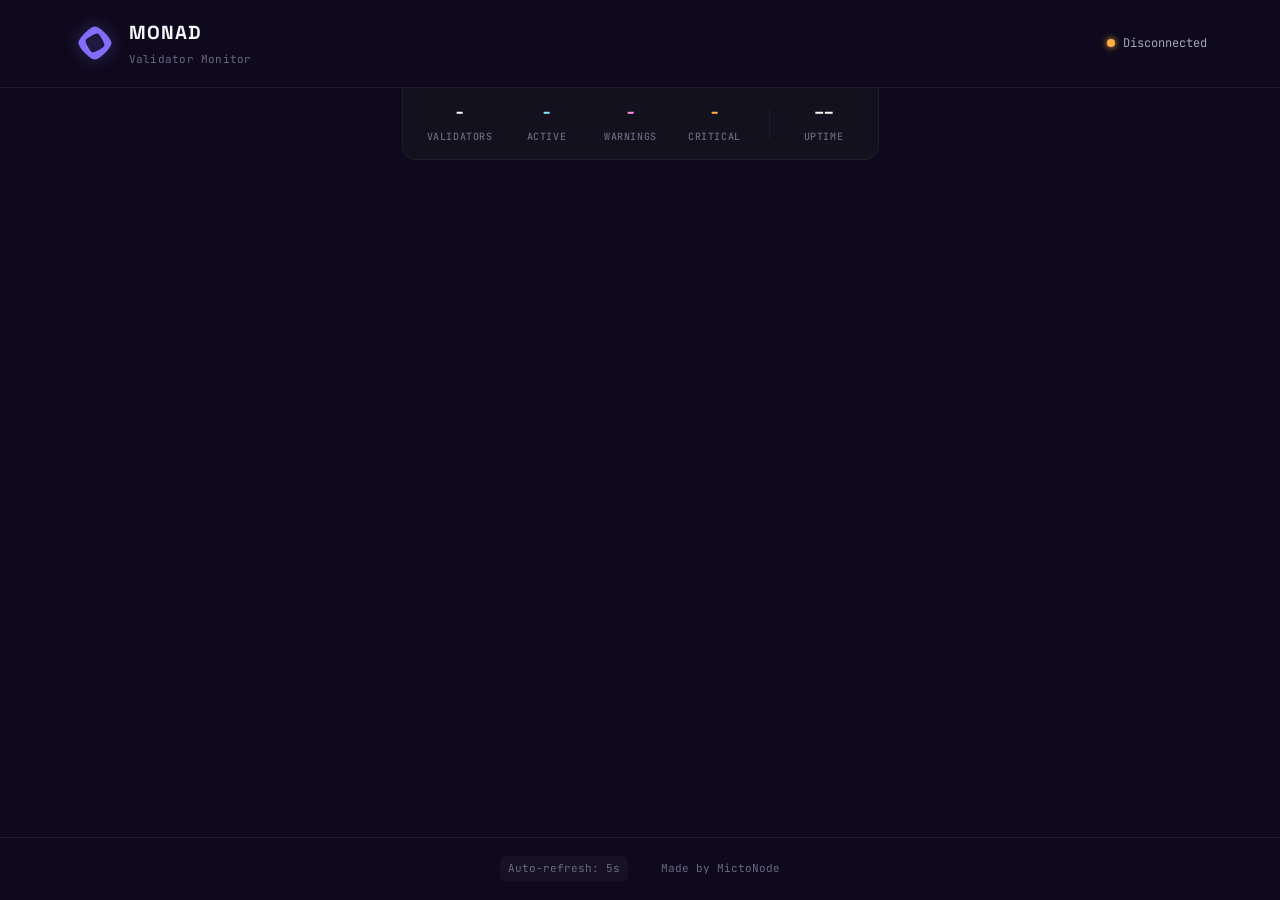
==== monad_monitor/static/index.html @ 99b811eb "fix: Add cache-busting for static files to prevent CDN/browser stale cache" ====
<!DOCTYPE html>
<html lang="en">
<head>
    <meta charset="UTF-8">
    <meta name="viewport" content="width=device-width, initial-scale=1.0">
    <meta name="description" content="Monad Validator Monitor - Real-time validator status dashboard">
    <title>Monad Validator Monitor</title>
    <!-- Favicon -->
    <link rel="icon" type="image/svg+xml" href="data:image/svg+xml,%3Csvg xmlns='http://www.w3.org/2000/svg' viewBox='0 0 24 24'%3E%3Cpath fill='%23836EF9' d='M12 3c-2.599 0-9 6.4-9 9s6.401 9 9 9s9-6.401 9-9s-6.401-9-9-9m-1.402 14.146c-1.097-.298-4.043-5.453-3.744-6.549s5.453-4.042 6.549-3.743c1.095.298 4.042 5.453 3.743 6.549c-.298 1.095-5.453 4.042-6.549 3.743'/%3E%3C/svg%3E">
    <link rel="preconnect" href="https://fonts.googleapis.com">
    <link rel="preconnect" href="https://fonts.gstatic.com" crossorigin>
    <link href="https://fonts.googleapis.com/css2?family=JetBrains+Mono:wght@400;500;600&family=Space+Grotesk:wght@400;500;600;700&display=swap" rel="stylesheet">
    <link rel="stylesheet" href="style.css?v=1.0.0">
</head>
<body>
    <!-- Header -->
    <header class="header" role="banner">
        <div class="header-content">
            <div class="logo">
                <div class="logo-icon" aria-hidden="true">
                    <svg width="40" height="40" viewBox="0 0 24 24" fill="none" xmlns="http://www.w3.org/2000/svg" role="img" aria-label="Monad logo">
                        <path fill="#836EF9" d="M12 3c-2.599 0-9 6.4-9 9s6.401 9 9 9s9-6.401 9-9s-6.401-9-9-9m-1.402 14.146c-1.097-.298-4.043-5.453-3.744-6.549s5.453-4.042 6.549-3.743c1.095.298 4.042 5.453 3.743 6.549c-.298 1.095-5.453 4.042-6.549 3.743"/>
                    </svg>
                </div>
                <div class="logo-text-group">
                    <span class="logo-text">MONAD</span>
                    <span class="logo-subtext">Validator Monitor</span>
                </div>
            </div>
            <div class="header-right">
                <span class="connection-indicator" role="status" aria-live="polite">
                    <span id="connection-dot" class="connection-dot connected" aria-hidden="true"></span>
                    <span id="connection-status">Connected</span>
                </span>
            </div>
        </div>
    </header>

    <!-- Summary Bar -->
    <div id="summary-bar" class="summary-bar">
        <div class="summary-stat">
            <span class="summary-stat-value" id="total-validators">-</span>
            <span class="summary-stat-label">Validators</span>
        </div>
        <div class="summary-stat">
            <span class="summary-stat-value summary-stat--active" id="active-count">-</span>
            <span class="summary-stat-label">Active</span>
        </div>
        <div class="summary-stat">
            <span class="summary-stat-value summary-stat--warning" id="warning-count">-</span>
            <span class="summary-stat-label">Warnings</span>
        </div>
        <div class="summary-stat">
            <span class="summary-stat-value summary-stat--critical" id="critical-count">-</span>
            <span class="summary-stat-label">Critical</span>
        </div>
        <div class="summary-divider"></div>
        <div class="summary-stat">
            <span class="summary-stat-value" id="monitor-uptime">--</span>
            <span class="summary-stat-label">Uptime</span>
        </div>
    </div>

    <!-- Main Content -->
    <div class="dashboard">
        <main id="main-content" class="main-content" role="main">
            <!-- Validator Status Cards Container -->
            <div id="validators-container" class="validators-container" role="list" aria-label="Validator status cards">
            </div>
        </main>
    </div>

    <!-- Footer -->
    <footer class="footer" role="contentinfo">
        <div class="footer-content">
            <span class="refresh-badge" aria-label="Auto-refresh interval">Auto-refresh: 5s</span>
            <span class="footer-credit">Made by MictoNode</span>
        </div>
    </footer>

    <!-- Validator Card Template -->
    <template id="validator-card-template">
        <div class="validator-card" tabindex="0" role="listitem">
            <div class="card-accent"></div>

            <div class="card-header">
                <div class="validator-info">
                    <span class="validator-indicator" aria-hidden="true"></span>
                    <span class="validator-name"></span>
                    <span class="validator-network-badge" aria-label="Network"></span>
                </div>
                <span class="validator-status-badge" role="status"></span>
            </div>

            <div class="card-metrics" role="group" aria-label="Validator metrics">
                <div class="metric">
                    <span class="metric-label">Height</span>
                    <span class="metric-value metric-height"></span>
                </div>
                <div class="metric">
                    <span class="metric-label">Peers</span>
                    <span class="metric-value metric-peers"></span>
                </div>
                <div class="metric">
                    <span class="metric-label">Uptime</span>
                    <span class="metric-value metric-uptime"></span>
                </div>
                <div class="metric">
                    <span class="metric-label">Fails</span>
                    <span class="metric-value metric-fails"></span>
                </div>
            </div>

            <div class="card-resources">
                <div class="resource-gauge" data-resource="cpu">
                    <div class="gauge-header">
                        <span class="gauge-label">CPU</span>
                        <span class="gauge-value">--</span>
                    </div>
                    <div class="gauge-bar"><div class="gauge-fill"></div></div>
                </div>
                <div class="resource-gauge" data-resource="memory">
                    <div class="gauge-header">
                        <span class="gauge-label">MEM</span>
                        <span class="gauge-value">--</span>
                    </div>
                    <div class="gauge-bar"><div class="gauge-fill"></div></div>
                </div>
                <div class="resource-gauge" data-resource="disk">
                    <div class="gauge-header">
                        <span class="gauge-label">DISK</span>
                        <span class="gauge-value">--</span>
                    </div>
                    <div class="gauge-bar"><div class="gauge-fill"></div></div>
                </div>
            </div>

            <div class="card-details">
                <div class="details-grid">
                    <div class="detail-item">
                        <span class="detail-label">Proposals</span>
                        <span class="detail-value detail-proposals">--</span>
                    </div>
                    <div class="detail-item">
                        <span class="detail-label">Finalized</span>
                        <span class="detail-value detail-finalized">--</span>
                    </div>
                    <div class="detail-item">
                        <span class="detail-label">Timeouts</span>
                        <span class="detail-value detail-timeouts">--</span>
                    </div>
                    <div class="detail-item">
                        <span class="detail-label">Round Diff</span>
                        <span class="detail-value detail-round-diff">--</span>
                    </div>
                    <div class="detail-item">
                        <span class="detail-label">RPC</span>
                        <span class="detail-value detail-rpc">--</span>
                    </div>
                    <div class="detail-item">
                        <span class="detail-label">TPS</span>
                        <span class="detail-value detail-tps">--</span>
                    </div>
                </div>
                <div class="detail-triedb" hidden>
                    <div class="gauge-header">
                        <span class="gauge-label">TrieDB</span>
                        <span class="gauge-value detail-triedb-value">--</span>
                    </div>
                    <div class="gauge-bar gauge-bar--wide"><div class="gauge-fill detail-triedb-fill"></div></div>
                </div>
                <div class="detail-warnings" hidden>
                    <span class="detail-label">Alerts</span>
                    <div class="warnings-list"></div>
                </div>
            </div>

            <div class="card-footer">
                <span class="last-check-label">Last check:</span>
                <span class="last-check-time"></span>
            </div>
        </div>
    </template>

    <script src="app.js?v=1.0.0"></script>
</body>
</html>
---- monad_monitor/static/style.css ----
/* Monad Validator Monitor - Dashboard Styles
 * Clean, professional blockchain monitoring aesthetic
 * Brand colors: Purple #836EF9, Dark #0E091C, Cyan #85E6FF
 * Responsive: 2K, 1080p, Tablet, Mobile
 */

/* ============================================
   Design Tokens (CSS Custom Properties)
   ============================================ */
:root {
    /* Monad Brand Colors */
    --monad-purple: #836EF9;
    --monad-purple-light: #9D8BFF;
    --monad-purple-muted: rgba(131, 110, 249, 0.15);

    /* Background Colors */
    --bg-primary: #0E091C;
    --bg-secondary: #0A0714;
    --bg-card: #14111F;
    --bg-card-hover: #1A1628;

    /* Border Colors */
    --border-default: #1F1A2E;
    --border-hover: #2D2640;
    --border-active: #3D3555;

    /* Status Colors */
    --status-active: #85E6FF;
    --status-active-bg: rgba(133, 230, 255, 0.1);
    --status-warning: #FF8EE4;
    --status-warning-bg: rgba(255, 142, 228, 0.1);
    --status-critical: #FFAE45;
    --status-critical-bg: rgba(255, 174, 69, 0.1);
    --status-inactive: #6B7280;
    --status-inactive-bg: rgba(107, 114, 128, 0.1);

    /* Text Colors */
    --text-primary: #F8F7FC;
    --text-secondary: #A8A4B8;
    --text-muted: #6B6880;

    /* Network Colors */
    --network-testnet: #85E6FF;
    --network-mainnet: #836EF9;

    /* Typography - Fluid Scale */
    --font-display: 'Space Grotesk', -apple-system, BlinkMacSystemFont, sans-serif;
    --font-mono: 'JetBrains Mono', 'Fira Code', monospace;
    --font-size-base: clamp(0.875rem, 0.8rem + 0.25vw, 1rem);
    --font-size-lg: clamp(1rem, 0.9rem + 0.35vw, 1.25rem);
    --font-size-xl: clamp(1.125rem, 1rem + 0.5vw, 1.5rem);

    /* Spacing - 8-point grid with fluid scaling */
    --space-1: 0.25rem;
    --space-2: 0.5rem;
    --space-3: 0.75rem;
    --space-4: clamp(0.75rem, 0.5rem + 0.5vw, 1rem);
    --space-5: clamp(1rem, 0.75rem + 0.5vw, 1.25rem);
    --space-6: clamp(1.25rem, 1rem + 0.75vw, 1.5rem);
    --space-8: clamp(1.75rem, 1.25rem + 1vw, 2.5rem);
    --space-10: clamp(2rem, 1.5rem + 1.5vw, 3rem);
    --space-12: clamp(2.5rem, 2rem + 2vw, 4rem);

    /* Border Radius */
    --radius-sm: 6px;
    --radius-md: 10px;
    --radius-lg: 14px;

    /* Shadows */
    --shadow-sm: 0 1px 2px rgba(0, 0, 0, 0.2);
    --shadow-md: 0 4px 12px rgba(0, 0, 0, 0.25);
    --shadow-lg: 0 8px 24px rgba(0, 0, 0, 0.3);

    /* Transitions */
    --transition-fast: 150ms ease;
    --transition-normal: 200ms ease;

    /* Layout */
    --dashboard-max-width: 1200px;
    --card-min-width: 280px;
}

/* ============================================
   Keyframe Animations
   ============================================ */

@keyframes shimmer {
    0% { background-position: 200% 0; }
    100% { background-position: -200% 0; }
}

@keyframes connection-pulse {
    0%, 100% { opacity: 1; }
    50% { opacity: 0.5; }
}

/* ============================================
   Reset & Base Styles
   ============================================ */

*, *::before, *::after {
    box-sizing: border-box;
    margin: 0;
    padding: 0;
}

html {
    font-size: 100%;
    -webkit-font-smoothing: antialiased;
    -moz-osx-font-smoothing: grayscale;
    text-rendering: optimizeLegibility;
    scroll-behavior: smooth;
}

body {
    font-family: var(--font-display);
    font-size: var(--font-size-base);
    font-weight: 400;
    background-color: var(--bg-primary);
    color: var(--text-primary);
    line-height: 1.6;
    min-height: 100vh;
    display: flex;
    flex-direction: column;
}

/* ============================================
   Header
   ============================================ */
.header {
    border-bottom: 1px solid var(--border-default);
    position: sticky;
    top: 0;
    background: var(--bg-primary);
    z-index: 100;
    width: 100%;
}

.header-content {
    display: flex;
    justify-content: space-between;
    align-items: center;
    gap: var(--space-4);
    max-width: 1200px;
    margin: 0 auto;
    padding: var(--space-5) var(--space-6);
}

.logo {
    display: flex;
    align-items: center;
    gap: var(--space-3);
}

.logo-icon {
    color: var(--monad-purple);
    display: flex;
    align-items: center;
    justify-content: center;
    transition: transform var(--transition-normal);
    filter: drop-shadow(0 0 8px rgba(131, 110, 249, 0.4));
}

.logo-icon:hover {
    transform: scale(1.05);
}

.logo-text-group {
    display: flex;
    flex-direction: column;
    gap: 2px;
}

.logo-text {
    font-family: var(--font-display);
    font-weight: 700;
    font-size: var(--font-size-lg);
    letter-spacing: 0.06em;
    color: var(--text-primary);
}

.logo-subtext {
    font-family: var(--font-mono);
    font-size: 0.6875rem;
    color: var(--text-muted);
    letter-spacing: 0.02em;
}

.header-right {
    display: flex;
    align-items: center;
    gap: var(--space-3);
}

/* ============================================
   Connection Indicator
   ============================================ */
.connection-indicator {
    display: flex;
    align-items: center;
    gap: var(--space-2);
}

.connection-dot {
    width: 8px;
    height: 8px;
    border-radius: 50%;
    transition: background-color var(--transition-normal), box-shadow var(--transition-normal);
}

.connection-dot.connected {
    background-color: var(--status-active);
    box-shadow: 0 0 6px var(--status-active);
}

.connection-dot.disconnected {
    background-color: var(--status-critical);
    box-shadow: 0 0 6px var(--status-critical);
}

#connection-status {
    font-family: var(--font-mono);
    font-size: 0.75rem;
    color: var(--text-secondary);
}

/* ============================================
   Summary Bar
   ============================================ */
.summary-bar {
    display: flex;
    align-items: center;
    justify-content: center;
    gap: var(--space-6);
    max-width: 1200px;
    margin: 0 auto;
    padding: var(--space-4) var(--space-6);
    background-color: var(--bg-card);
    border: 1px solid var(--border-default);
    border-top: none;
    border-radius: 0 0 var(--radius-lg) var(--radius-lg);
    flex-wrap: wrap;
}

.summary-stat {
    display: flex;
    flex-direction: column;
    align-items: center;
    gap: var(--space-1);
    min-width: 60px;
}

.summary-stat-value {
    font-family: var(--font-mono);
    font-size: var(--font-size-lg);
    font-weight: 600;
    color: var(--text-primary);
    line-height: 1.2;
}

.summary-stat--active { color: var(--status-active); }
.summary-stat--warning { color: var(--status-warning); }
.summary-stat--critical { color: var(--status-critical); }

.summary-stat-label {
    font-family: var(--font-mono);
    font-size: 0.625rem;
    font-weight: 500;
    color: var(--text-muted);
    text-transform: uppercase;
    letter-spacing: 0.06em;
}

.summary-divider {
    width: 1px;
    height: 32px;
    background: var(--border-default);
    flex-shrink: 0;
}

/* ============================================
   Dashboard Container
   ============================================ */
.dashboard {
    max-width: 1200px;
    margin: 0 auto;
    padding: 0 var(--space-4);
    width: 100%;
    flex: 1;
}

/* ============================================
   Main Content
   ============================================ */
.main-content {
    padding: var(--space-6) var(--space-4);
    display: flex;
    flex-direction: column;
    gap: var(--space-6);
}

/* ============================================
   Validators Container - Responsive Grid
   ============================================ */
.validators-container {
    display: grid;
    grid-template-columns: repeat(auto-fit, minmax(var(--card-min-width), 1fr));
    gap: var(--space-4);
}

/* Single validator - centered layout */
.validators-container.has-single-validator {
    max-width: 600px;
    margin: 0 auto;
}

.validators-container.has-single-validator .validator-card {
    width: 100%;
}

/* ============================================
   Validator Card
   ============================================ */
.validator-card {
    background-color: var(--bg-card);
    border: 1px solid var(--border-default);
    border-radius: var(--radius-md);
    padding: 1.5rem 1.25rem;
    transition:
        border-color var(--transition-normal),
        background-color var(--transition-normal),
        transform var(--transition-fast),
        box-shadow var(--transition-normal);
    position: relative;
    cursor: default;
}

/* Subtle inner glow for depth */
.validator-card::before {
    content: '';
    position: absolute;
    inset: 0;
    border-radius: var(--radius-md);
    padding: 1px;
    background: linear-gradient(
        135deg,
        rgba(255, 255, 255, 0.04) 0%,
        transparent 50%
    );
    -webkit-mask: linear-gradient(#fff 0 0) content-box, linear-gradient(#fff 0 0);
    mask: linear-gradient(#fff 0 0) content-box, linear-gradient(#fff 0 0);
    -webkit-mask-composite: xor;
    mask-composite: exclude;
    pointer-events: none;
}

.validator-card:hover {
    border-color: var(--border-hover);
    background-color: var(--bg-card-hover);
    transform: translateY(-2px);
    box-shadow: var(--shadow-md);
}

.validator-card:focus {
    outline: 2px solid var(--monad-purple);
    outline-offset: 2px;
}

/* Card Accent (hidden) */
.card-accent {
    display: none;
}

/* ============================================
   Card Header
   ============================================ */
.card-header {
    display: flex;
    justify-content: space-between;
    align-items: center;
    margin-bottom: var(--space-4);
    flex-wrap: wrap;
    gap: var(--space-2);
}

.validator-info {
    display: flex;
    align-items: center;
    gap: var(--space-3);
    min-width: 0;
    flex: 1;
}

/* ============================================
   Validator Indicator
   ============================================ */
.validator-indicator {
    width: 10px;
    height: 10px;
    border-radius: 50%;
    background-color: var(--status-inactive);
    flex-shrink: 0;
    transition: box-shadow var(--transition-normal), background-color var(--transition-normal);
}

.validator-indicator.active {
    background-color: var(--status-active);
    box-shadow: 0 0 6px var(--status-active);
}

.validator-indicator.warning {
    background-color: var(--status-warning);
    box-shadow: 0 0 6px var(--status-warning);
}

.validator-indicator.inactive {
    background-color: var(--status-inactive);
}

.validator-indicator.critical {
    background-color: var(--status-critical);
    box-shadow: 0 0 6px var(--status-critical);
}

/* ============================================
   Validator Name
   ============================================ */
.validator-name {
    font-family: var(--font-display);
    font-weight: 600;
    font-size: var(--font-size-base);
    color: var(--text-primary);
    white-space: nowrap;
    overflow: hidden;
    text-overflow: ellipsis;
}

/* ============================================
   Network Badge (per-card)
   ============================================ */
.validator-network-badge {
    font-family: var(--font-mono);
    font-size: 0.625rem;
    font-weight: 600;
    padding: 2px 6px;
    border-radius: var(--radius-sm);
    text-transform: uppercase;
    letter-spacing: 0.06em;
    flex-shrink: 0;
    white-space: nowrap;
}

.validator-network-badge.testnet {
    background-color: var(--status-active-bg);
    color: var(--network-testnet);
    border: 1px solid rgba(133, 230, 255, 0.2);
}

.validator-network-badge.mainnet {
    background-color: var(--monad-purple-muted);
    color: var(--network-mainnet);
    border: 1px solid rgba(131, 110, 249, 0.2);
}

/* ============================================
   Status Badge (health: ACTIVE / WARNING / CRITICAL)
   ============================================ */
.validator-status-badge {
    font-family: var(--font-mono);
    font-size: 0.625rem;
    font-weight: 600;
    padding: var(--space-1) var(--space-2);
    border-radius: var(--radius-sm);
    text-transform: uppercase;
    letter-spacing: 0.08em;
    flex-shrink: 0;
}

.validator-status-badge.active {
    background-color: var(--status-active-bg);
    color: var(--status-active);
}

.validator-status-badge.warning {
    background-color: var(--status-warning-bg);
    color: var(--status-warning);
}

.validator-status-badge.inactive {
    background-color: var(--status-inactive-bg);
    color: var(--status-inactive);
}

.validator-status-badge.critical {
    background-color: var(--status-critical-bg);
    color: var(--status-critical);
}

/* ============================================
   Card Metrics
   ============================================ */
.card-metrics {
    display: grid;
    grid-template-columns: repeat(4, 1fr);
    gap: var(--space-3);
    padding-bottom: var(--space-3);
    border-bottom: 1px solid var(--border-default);
}

.metric {
    display: flex;
    flex-direction: column;
    gap: var(--space-1);
    min-width: 0;
}

.metric-label {
    font-family: var(--font-mono);
    font-size: 0.625rem;
    font-weight: 500;
    color: var(--text-muted);
    text-transform: uppercase;
    letter-spacing: 0.05em;
    min-height: 1rem;
}

.metric-value {
    font-family: var(--font-mono);
    font-size: 0.8125rem;
    font-weight: 500;
    color: var(--text-secondary);
    overflow: hidden;
    text-overflow: ellipsis;
}

.metric-uptime {
    color: var(--status-active);
}

.metric-fails.has-fails {
    color: var(--status-critical);
    font-weight: 600;
}

/* ============================================
   Sparkline
   ============================================ */
.sparkline {
    display: inline-block;
    vertical-align: middle;
    margin-left: var(--space-2);
    opacity: 0.8;
}

/* ============================================
   Resource Gauges
   ============================================ */
.card-resources {
    display: flex;
    gap: var(--space-4);
    padding: var(--space-3) 0;
    border-bottom: 1px solid var(--border-default);
}

.resource-gauge {
    flex: 1;
    min-width: 0;
}

.gauge-header {
    display: flex;
    justify-content: space-between;
    align-items: center;
    margin-bottom: var(--space-1);
}

.gauge-label {
    font-family: var(--font-mono);
    font-size: 0.625rem;
    font-weight: 500;
    color: var(--text-muted);
    text-transform: uppercase;
    letter-spacing: 0.05em;
}

.gauge-value {
    font-family: var(--font-mono);
    font-size: 0.625rem;
    font-weight: 500;
    color: var(--text-secondary);
}

.gauge-bar {
    height: 4px;
    background: var(--border-default);
    border-radius: 2px;
    overflow: hidden;
}

.gauge-bar--wide {
    height: 4px;
}

.gauge-fill {
    height: 100%;
    border-radius: 2px;
    background: var(--status-active);
    transition: width 0.4s ease;
    width: 0%;
}

.gauge-fill.gauge-warning {
    background: var(--status-warning);
}

.gauge-fill.gauge-critical {
    background: var(--status-critical);
}

/* ============================================
   Expandable Details
   ============================================ */
.card-details {
    padding: var(--space-3) 0;
}

.details-grid {
    display: grid;
    grid-template-columns: repeat(3, 1fr);
    gap: var(--space-3);
}

.detail-item {
    display: flex;
    flex-direction: column;
    gap: var(--space-1);
}

.detail-label {
    font-family: var(--font-mono);
    font-size: 0.625rem;
    font-weight: 500;
    color: var(--text-muted);
    text-transform: uppercase;
    letter-spacing: 0.05em;
}

.detail-value {
    font-family: var(--font-mono);
    font-size: 0.8125rem;
    font-weight: 500;
    color: var(--text-secondary);
}

.detail-triedb {
    margin-top: var(--space-3);
}

.detail-triedb[hidden] {
    display: none;
}

.detail-warnings {
    margin-top: var(--space-3);
}

.detail-warnings[hidden] {
    display: none;
}

.warnings-list {
    margin-top: var(--space-2);
    display: flex;
    flex-direction: column;
    gap: var(--space-1);
}

.warning-item {
    font-family: var(--font-mono);
    font-size: 0.6875rem;
    color: var(--status-warning);
    padding: var(--space-1) var(--space-2);
    background: var(--status-warning-bg);
    border-radius: var(--radius-sm);
}

/* ============================================
   Card Footer
   ============================================ */
.card-footer {
    display: flex;
    align-items: center;
    gap: var(--space-1);
    margin-top: var(--space-3);
}

.last-check-label {
    font-family: var(--font-mono);
    font-size: 0.6875rem;
    color: var(--text-muted);
}

.last-check-time {
    font-family: var(--font-mono);
    font-size: 0.6875rem;
    color: var(--text-secondary);
}

/* ============================================
   Footer
   ============================================ */
.footer {
    border-top: 1px solid var(--border-default);
    width: 100%;
    background-color: var(--bg-primary);
}

.footer-content {
    display: flex;
    justify-content: center;
    align-items: center;
    gap: var(--space-8);
    flex-wrap: wrap;
    max-width: 1200px;
    margin: 0 auto;
    padding: var(--space-4) var(--space-6);
}

.refresh-badge {
    font-family: var(--font-mono);
    font-size: 0.6875rem;
    color: var(--text-muted);
    padding: var(--space-1) var(--space-2);
    background-color: rgba(255, 255, 255, 0.03);
    border-radius: var(--radius-sm);
}

.footer-credit {
    font-family: var(--font-mono);
    font-size: 0.6875rem;
    color: var(--text-muted);
}

/* ============================================
   Error State
   ============================================ */
.validator-card.error {
    border-color: var(--status-critical);
}

.validator-card.error .validator-name {
    color: var(--status-critical);
}

/* ============================================
   Loading State
   ============================================ */
.validator-card.loading .validator-name::after {
    content: '';
    display: inline-block;
    width: 60px;
    height: 0.8em;
    background: linear-gradient(
        90deg,
        var(--border-default) 25%,
        var(--border-hover) 50%,
        var(--border-default) 75%
    );
    background-size: 200% 100%;
    animation: shimmer 1.5s infinite;
    border-radius: var(--radius-sm);
    margin-left: var(--space-2);
    vertical-align: middle;
}

/* ============================================
   RESPONSIVE BREAKPOINTS
   ============================================ */

/* 2K+ (2560px and above) - Large Desktop */
@media (min-width: 2560px) {
    :root {
        --card-min-width: 500px;
    }

    .dashboard {
        max-width: 1400px;
        padding: 0 var(--space-10);
    }

    .header-content {
        padding: var(--space-6) var(--space-10);
    }

    .summary-bar {
        max-width: 1400px;
        padding: var(--space-5) var(--space-10);
        gap: var(--space-8);
    }

    .summary-stat-value {
        font-size: var(--font-size-xl);
    }

    .summary-stat-label {
        font-size: 0.75rem;
    }

    .footer-content {
        padding: var(--space-6) var(--space-10);
        gap: var(--space-10);
    }

    .logo-icon svg {
        width: 52px;
        height: 52px;
    }

    .logo-text {
        font-size: 1.5rem;
    }

    .logo-subtext {
        font-size: 0.875rem;
    }

    .main-content {
        padding: var(--space-8) 0;
        gap: var(--space-8);
    }

    /* Multiple validators - grid layout */
    .validators-container {
        gap: var(--space-6);
    }

    /* Single validator - centered and limited width */
    .validators-container.has-single-validator {
        max-width: 900px;
        margin: 0 auto;
    }

    .validators-container.has-single-validator .validator-card {
        padding: var(--space-8);
    }

    .validators-container.has-single-validator .validator-name {
        font-size: 1.5rem;
    }

    .validators-container.has-single-validator .card-metrics {
        display: flex;
        justify-content: space-around;
        gap: var(--space-10);
        padding: var(--space-8) 0;
    }

    .validators-container.has-single-validator .metric-value {
        font-size: 1.5rem;
    }

    .validators-container.has-single-validator .metric-label {
        font-size: 0.9rem;
    }

    .validator-card {
        padding: var(--space-6);
    }

    .validator-name {
        font-size: 1.25rem;
    }

    .card-metrics {
        gap: var(--space-5);
        padding: var(--space-6) 0;
    }

    .metric-label {
        font-size: 0.8125rem;
    }

    .metric-value {
        font-size: 1rem;
    }

    .gauge-label,
    .gauge-value {
        font-size: 0.6875rem;
    }

    .details-grid {
        gap: var(--space-5);
    }

    .detail-label {
        font-size: 0.6875rem;
    }

    .detail-value {
        font-size: 0.875rem;
    }

    #connection-status,
    .refresh-badge,
    .footer-credit {
        font-size: 0.9375rem;
    }
}

/* 1080p / Desktop (1200px - 2559px) */
@media (min-width: 1200px) and (max-width: 2559px) {
    :root {
        --card-min-width: 400px;
    }

    .dashboard {
        max-width: 1000px;
        padding: 0 var(--space-6);
    }

    .header-content {
        padding: var(--space-5) var(--space-8);
    }

    .summary-bar {
        max-width: 1000px;
    }

    .footer-content {
        padding: var(--space-5) var(--space-8);
        gap: var(--space-8);
    }

    /* Multiple validators - grid layout */
    .validators-container {
        grid-template-columns: repeat(auto-fit, minmax(400px, 1fr));
        gap: var(--space-5);
    }

    /* Single validator - centered and wider */
    .validators-container.has-single-validator {
        max-width: 700px;
        margin: 0 auto;
    }

    .validators-container.has-single-validator .validator-card {
        padding: var(--space-6);
    }

    .validators-container.has-single-validator .card-metrics {
        gap: var(--space-6);
    }

    .validators-container.has-single-validator .metric-value {
        font-size: 1.125rem;
    }

    .logo-icon svg {
        width: 44px;
        height: 44px;
    }

    .card-metrics {
        gap: var(--space-5);
    }
}

/* Small Desktop / Large Tablet (1024px - 1199px) */
@media (min-width: 1024px) and (max-width: 1199px) {
    :root {
        --card-min-width: 300px;
    }

    .dashboard {
        max-width: 960px;
    }

    .summary-bar {
        max-width: 960px;
    }

    .validators-container {
        grid-template-columns: repeat(2, 1fr);
    }
}

/* Tablet Portrait (768px - 1023px) */
@media (min-width: 768px) and (max-width: 1023px) {
    :root {
        --card-min-width: 280px;
    }

    .dashboard {
        max-width: 100%;
        padding: 0 var(--space-5);
    }

    .header-content {
        padding: var(--space-4) var(--space-5);
    }

    .summary-bar {
        gap: var(--space-4);
        padding: var(--space-3) var(--space-5);
    }

    .summary-stat-value {
        font-size: var(--font-size-base);
    }

    .footer-content {
        padding: var(--space-4) var(--space-5);
        gap: var(--space-5);
    }

    .validators-container {
        grid-template-columns: repeat(2, 1fr);
        gap: var(--space-4);
    }

    .card-metrics {
        grid-template-columns: repeat(4, 1fr);
        gap: var(--space-2);
    }

    .metric-value {
        font-size: 0.75rem;
    }

    /* Header responsive */
    .logo-text {
        font-size: 0.9375rem;
    }

    .logo-subtext {
        font-size: 0.5625rem;
    }

    /* Details grid */
    .details-grid {
        grid-template-columns: repeat(3, 1fr);
    }
}

/* Mobile Landscape / Large Phone (600px - 767px) */
@media (min-width: 600px) and (max-width: 767px) {
    .dashboard {
        padding: 0 var(--space-4);
    }

    .header-content {
        padding: var(--space-4);
    }

    .summary-bar {
        gap: var(--space-3);
        padding: var(--space-3) var(--space-4);
    }

    .summary-stat-value {
        font-size: var(--font-size-base);
    }

    .summary-stat {
        min-width: 48px;
    }

    .summary-divider {
        height: 24px;
    }

    .footer-content {
        padding: var(--space-4);
        gap: var(--space-4);
    }

    .validators-container {
        grid-template-columns: 1fr;
    }

    .logo-text {
        font-size: 0.875rem;
    }

    .logo-subtext {
        font-size: 0.5625rem;
    }

    .card-metrics {
        grid-template-columns: repeat(4, 1fr);
    }

    .details-grid {
        grid-template-columns: repeat(3, 1fr);
    }
}

/* Mobile Portrait (< 600px) */
@media (max-width: 599px) {
    .dashboard {
        padding: 0 var(--space-3);
    }

    .header-content {
        padding: var(--space-3);
    }

    .summary-bar {
        gap: var(--space-3);
        padding: var(--space-3) var(--space-4);
        border-radius: 0 0 var(--radius-md) var(--radius-md);
        flex-wrap: wrap;
        justify-content: center;
    }

    .summary-stat {
        min-width: 48px;
    }

    .summary-stat-value {
        font-size: 0.875rem;
    }

    .summary-divider {
        width: 100%;
        height: 1px;
    }

    .footer-content {
        padding: var(--space-3);
        gap: var(--space-3);
    }

    .logo {
        gap: var(--space-2);
    }

    .logo-icon svg {
        width: 36px;
        height: 36px;
    }

    .logo-text {
        font-size: 1rem;
    }

    .logo-subtext {
        font-size: 0.5625rem;
    }

    .validators-container {
        grid-template-columns: 1fr;
        gap: var(--space-3);
    }

    .validator-card {
        padding: var(--space-3);
    }

    .card-header {
        flex-wrap: wrap;
        gap: var(--space-2);
    }

    .card-metrics {
        grid-template-columns: repeat(2, 1fr);
        gap: var(--space-3);
    }

    .metric-value {
        font-size: 0.75rem;
    }

    .card-resources {
        flex-direction: column;
        gap: var(--space-2);
    }

    .details-grid {
        grid-template-columns: repeat(2, 1fr);
    }
}

/* Extra Small Mobile (< 380px) */
@media (max-width: 379px) {
    .dashboard {
        padding: 0 var(--space-2);
    }

    .header-content {
        padding: var(--space-2);
    }

    .summary-bar {
        gap: var(--space-2);
        padding: var(--space-2) var(--space-3);
    }

    .summary-stat {
        min-width: 40px;
    }

    .summary-stat-value {
        font-size: 0.8125rem;
    }

    .summary-stat-label {
        font-size: 0.5rem;
    }

    .summary-divider {
        width: 100%;
        height: 1px;
    }

    .footer-content {
        padding: var(--space-2);
        gap: var(--space-2);
    }

    .logo {
        gap: var(--space-2);
    }

    .logo-icon svg {
        width: 32px;
        height: 32px;
    }

    .logo-text {
        font-size: 0.875rem;
    }

    .logo-subtext {
        font-size: 0.5625rem;
    }

    .validator-card {
        padding: var(--space-2);
    }

    .card-header {
        flex-wrap: wrap;
        gap: var(--space-2);
    }

    .card-metrics {
        grid-template-columns: 1fr 1fr;
        gap: var(--space-2);
    }

    .metric-value {
        font-size: 0.6875rem;
    }

    .card-resources {
        flex-direction: column;
        gap: var(--space-2);
    }

    .details-grid {
        grid-template-columns: repeat(2, 1fr);
        gap: var(--space-2);
    }

    .detail-value {
        font-size: 0.6875rem;
    }

    #connection-status {
        font-size: 0.625rem;
    }

    .refresh-badge {
        font-size: 0.625rem;
    }

    .footer-credit {
        font-size: 0.625rem;
    }
}

/* Touch Device Optimizations */
@media (hover: none) and (pointer: coarse) {
    /* Increase touch targets to minimum 44px */
    .validator-card {
        min-height: 44px;
    }

    .validator-status-badge {
        min-height: 28px;
        display: flex;
        align-items: center;
        justify-content: center;
    }

    /* Remove hover effects on touch devices */
    .validator-card:hover {
        transform: none;
        box-shadow: none;
    }

    .validator-card:active {
        transform: scale(0.98);
        transition: transform 50ms ease;
    }

    .logo-icon:hover {
        transform: none;
    }
}

/* Landscape orientation on mobile */
@media (max-height: 500px) and (orientation: landscape) {
    .header {
        padding: var(--space-2) 0;
    }

    .summary-bar {
        padding: var(--space-2) var(--space-4);
        gap: var(--space-3);
    }

    .main-content {
        padding: var(--space-3) 0;
        gap: var(--space-3);
    }

    .footer {
        padding: var(--space-2) 0;
    }

    .validators-container {
        grid-template-columns: repeat(2, 1fr);
        gap: var(--space-3);
    }
}

/* ============================================
   Accessibility
   ============================================ */
@media (prefers-reduced-motion: reduce) {
    *,
    *::before,
    *::after {
        animation-duration: 0.01ms !important;
        animation-iteration-count: 1 !important;
        transition-duration: 0.01ms !important;
    }
}

@media (prefers-contrast: high) {
    .validator-card {
        border-width: 2px;
        border-color: var(--text-muted);
    }

    .validator-status-badge {
        border: 1px solid currentColor;
    }

    .validator-indicator {
        border: 1px solid currentColor;
    }

    .summary-bar {
        border-width: 2px;
    }

    .card-accent {
        height: 3px;
    }
}

.validator-card:focus-within {
    outline: 2px solid var(--monad-purple);
    outline-offset: 2px;
}

/* Focus visible for keyboard navigation */
:focus-visible {
    outline: 2px solid var(--monad-purple);
    outline-offset: 2px;
}

/* ============================================
   Print Styles
   ============================================ */
@media print {
    body {
        background: white;
        color: black;
    }

    .header {
        position: relative;
        background: white;
    }

    .summary-bar {
        background: white;
        border: 1px solid #ccc;
    }

    .summary-stat-value {
        color: black;
    }

    .summary-stat-label {
        color: #666;
    }

    .validator-card {
        border: 1px solid #ccc;
        break-inside: avoid;
        box-shadow: none;
        page-break-inside: avoid;
        background: white;
    }

    .card-accent {
        print-color-adjust: exact;
        -webkit-print-color-adjust: exact;
    }

    .connection-indicator,
    .footer {
        display: none;
    }

    .validators-container {
        grid-template-columns: repeat(2, 1fr);
    }

    .gauge-fill {
        print-color-adjust: exact;
        -webkit-print-color-adjust: exact;
    }
}
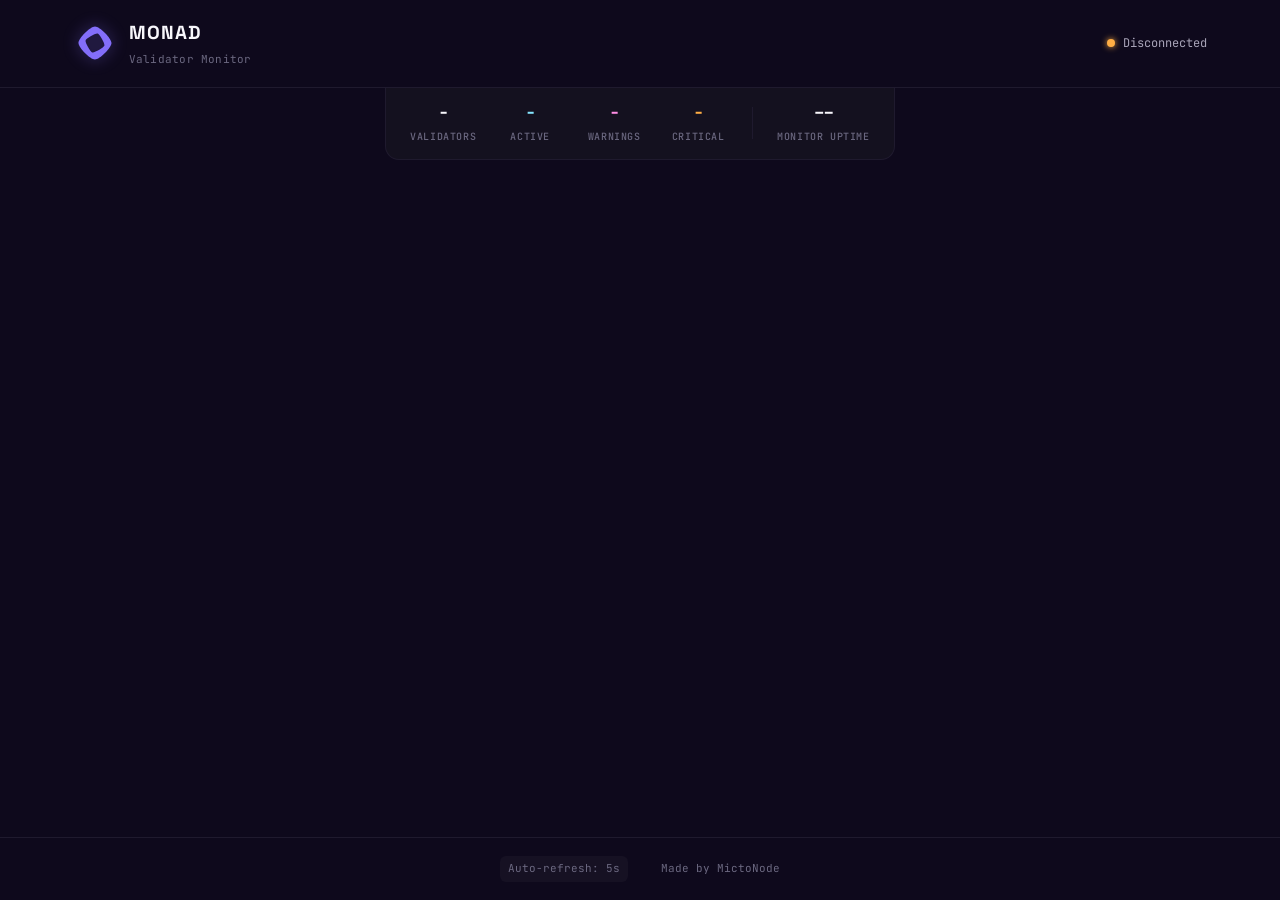
==== commit e8a44947: "feat(v1.4.0): Metrics Dashboard + Prometheus + time range selector   - Metrics Dashboard with 27 Pro" ====
--- a/monad_monitor/static/index.html
+++ b/monad_monitor/static/index.html
@@ -57,7 +57,7 @@
         <div class="summary-divider"></div>
         <div class="summary-stat">
             <span class="summary-stat-value" id="monitor-uptime">--</span>
-            <span class="summary-stat-label">Uptime</span>
+            <span class="summary-stat-label">Monitor Uptime</span>
         </div>
     </div>
 
@@ -150,10 +150,6 @@
                         <span class="detail-value detail-timeouts">--</span>
                     </div>
                     <div class="detail-item">
-                        <span class="detail-label">Round Diff</span>
-                        <span class="detail-value detail-round-diff">--</span>
-                    </div>
-                    <div class="detail-item">
                         <span class="detail-label">RPC</span>
                         <span class="detail-value detail-rpc">--</span>
                     </div>
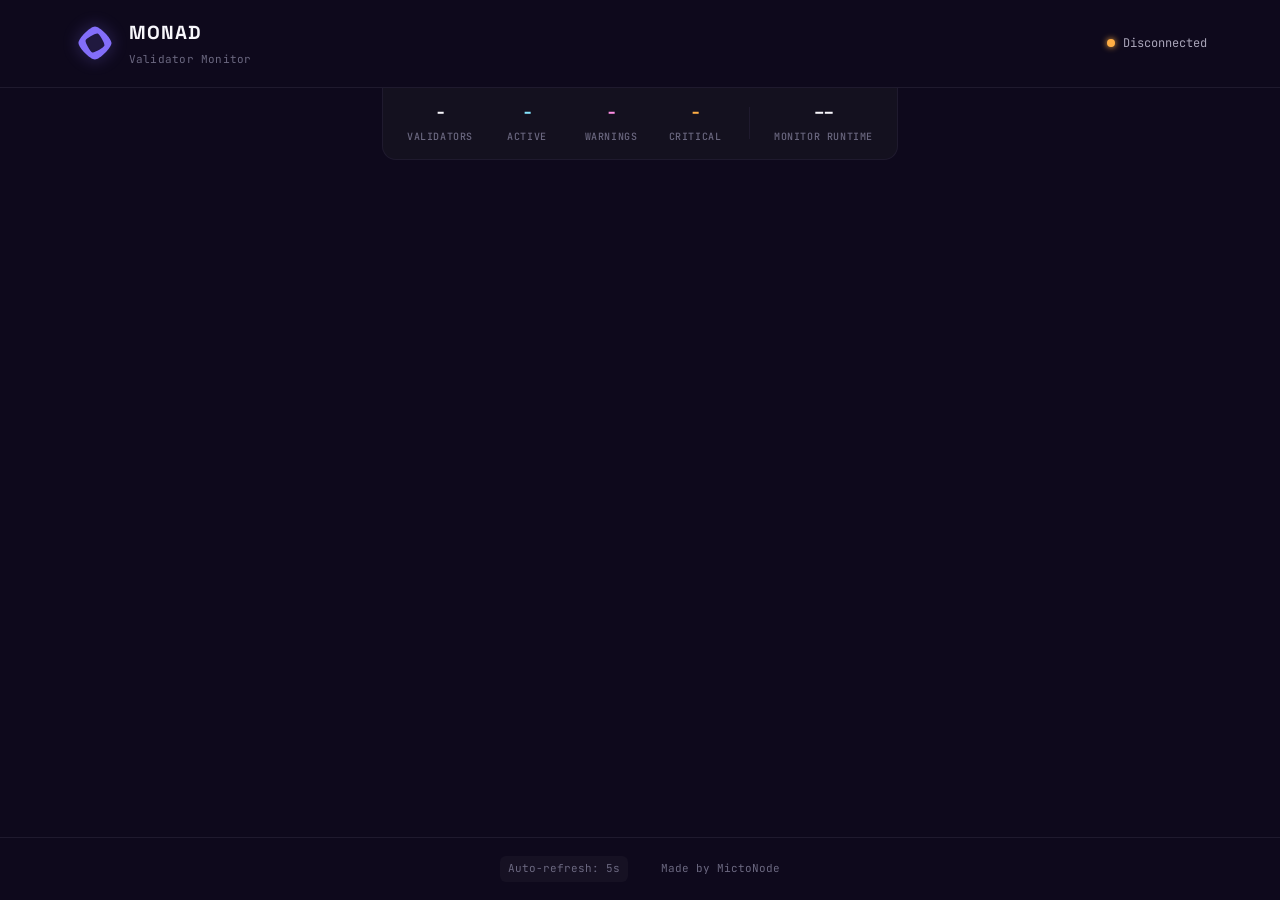
==== commit 7c41a1ed: "feat: uptime windows, next-epoch exit warning and dashboard redesign (v1.7.0) - huginn: fetch the 30" ====
--- a/monad_monitor/static/index.html
+++ b/monad_monitor/static/index.html
@@ -56,8 +56,8 @@
         </div>
         <div class="summary-divider"></div>
         <div class="summary-stat">
-            <span class="summary-stat-value" id="monitor-uptime">--</span>
-            <span class="summary-stat-label">Monitor Uptime</span>
+            <span class="summary-stat-value" id="monitor-runtime">--</span>
+            <span class="summary-stat-label">Monitor Runtime</span>
         </div>
     </div>
 
@@ -102,7 +102,9 @@
                     <span class="metric-value metric-peers"></span>
                 </div>
                 <div class="metric">
-                    <span class="metric-label">Uptime</span>
+                    <!-- Label is rewritten by app.js so it always names the
+                         window the displayed value actually comes from. -->
+                    <span class="metric-label metric-uptime-label">Uptime (24h)</span>
                     <span class="metric-value metric-uptime"></span>
                 </div>
                 <div class="metric">
@@ -136,17 +138,46 @@
             </div>
 
             <div class="card-details">
+                <!-- Always-visible uptime windows. Replaces hover-only
+                     disclosure: the title tooltip on .metric-uptime is now
+                     extra detail, never the only source. -->
+                <div class="uptime-windows" role="group" aria-label="Uptime windows">
+                    <div class="uptime-window-row">
+                        <span class="uptime-chip">
+                            <span class="uptime-chip-label">24h</span>
+                            <span class="uptime-chip-value window-uptime-24h">--</span>
+                        </span>
+                        <span class="uptime-chip">
+                            <span class="uptime-chip-label">30d</span>
+                            <span class="uptime-chip-value window-uptime-30d">--</span>
+                        </span>
+                        <span class="uptime-chip">
+                            <span class="uptime-chip-label">all-time</span>
+                            <span class="uptime-chip-value window-uptime-all">--</span>
+                        </span>
+                    </div>
+                    <div class="uptime-window-row uptime-window-row--wrap">
+                        <span class="uptime-chip">
+                            <span class="uptime-chip-label">Timeouts 30d</span>
+                            <span class="uptime-chip-value window-timeouts-30d">--</span>
+                        </span>
+                        <span class="uptime-chip">
+                            <span class="uptime-chip-label">Timeouts all-time</span>
+                            <span class="uptime-chip-value window-timeouts-all">--</span>
+                        </span>
+                    </div>
+                </div>
                 <div class="details-grid">
                     <div class="detail-item">
                         <span class="detail-label">Proposals</span>
                         <span class="detail-value detail-proposals">--</span>
                     </div>
                     <div class="detail-item">
-                        <span class="detail-label">Finalized</span>
+                        <span class="detail-label">Finalized (all&#8209;time)</span>
                         <span class="detail-value detail-finalized">--</span>
                     </div>
                     <div class="detail-item">
-                        <span class="detail-label">Timeouts</span>
+                        <span class="detail-label">Timeouts (all&#8209;time)</span>
                         <span class="detail-value detail-timeouts">--</span>
                     </div>
                     <div class="detail-item">
@@ -174,6 +205,9 @@
             <div class="card-footer">
                 <span class="last-check-label">Last check:</span>
                 <span class="last-check-time"></span>
+                <!-- Huginn liveness: announced politely so the state change is
+                     not carried by colour alone. -->
+                <span class="huginn-liveness" role="status" aria-live="polite"></span>
             </div>
         </div>
     </template>
--- a/monad_monitor/static/style.css
+++ b/monad_monitor/static/style.css
@@ -2,6 +2,14 @@
  * Clean, professional blockchain monitoring aesthetic
  * Brand colors: Purple #836EF9, Dark #0E091C, Cyan #85E6FF
  * Responsive: 2K, 1080p, Tablet, Mobile
+ *
+ * TOKEN SYNC: this token block is paired with the inline token block in
+ * monad_monitor/static_dashboard/index.html. Keep shared role names and values
+ * identical in both files.
+ * Intentional hue divergence: here --status-warning is pink (#FF8EE4) and
+ * --status-critical is amber (#FFAE45); the metrics dashboard maps its amber
+ * "warning" and red "down" roles differently. That difference is deliberate -
+ * do not "fix" it by recolouring either dashboard.
  */
 
 /* ============================================
@@ -510,6 +518,7 @@
 .metric {
     display: flex;
     flex-direction: column;
+    justify-content: space-between;
     gap: var(--space-1);
     min-width: 0;
 }
@@ -618,6 +627,71 @@
 }
 
 /* ============================================
+   Uptime Windows (always-visible chips)
+   ============================================ */
+.uptime-windows {
+    display: flex;
+    flex-direction: column;
+    gap: var(--space-1);
+    padding-bottom: var(--space-3);
+    margin-bottom: var(--space-3);
+    border-bottom: 1px solid var(--border-default);
+}
+
+/* Rows never wrap: the three window chips and the two timeout chips stay on
+   one line each so their values keep their column alignment. */
+.uptime-window-row {
+    display: flex;
+    flex-wrap: nowrap;
+    justify-content: space-between;
+    gap: var(--space-2);
+}
+
+/* Exception: a very large timeout count (e.g. 1,234,567) can make the two
+   timeout chips wider than a narrow card. That row splits onto two lines
+   rather than truncating a label - the uptime row above always stays on one. */
+.uptime-window-row--wrap {
+    flex-wrap: wrap;
+}
+
+.uptime-window-row--wrap .uptime-chip {
+    flex: 1 1 auto;
+}
+
+.uptime-window-row--wrap .uptime-chip-label {
+    overflow: visible;
+    text-overflow: clip;
+}
+
+.uptime-chip {
+    flex: 1 1 0;
+    min-width: 0;
+    display: inline-flex;
+    align-items: baseline;
+    justify-content: space-between;
+    gap: var(--space-1);
+    padding: 2px 5px;
+    border-radius: var(--radius-sm);
+    background: rgba(255, 255, 255, 0.03);
+    font-family: var(--font-mono);
+    font-size: 0.5625rem;
+    white-space: nowrap;
+}
+
+.uptime-chip-label {
+    color: var(--text-muted);
+    text-transform: uppercase;
+    letter-spacing: 0.05em;
+    overflow: hidden;
+    text-overflow: ellipsis;
+}
+
+.uptime-chip-value {
+    color: var(--text-secondary);
+    font-weight: 500;
+}
+
+/* ============================================
    Expandable Details
    ============================================ */
 .card-details {
@@ -633,6 +707,7 @@
 .detail-item {
     display: flex;
     flex-direction: column;
+    justify-content: space-between;
     gap: var(--space-1);
 }
 
@@ -690,7 +765,9 @@
 .card-footer {
     display: flex;
     align-items: center;
+    flex-wrap: wrap;
     gap: var(--space-1);
+    row-gap: var(--space-1);
     margin-top: var(--space-3);
 }
 
@@ -704,6 +781,16 @@
     font-family: var(--font-mono);
     font-size: 0.6875rem;
     color: var(--text-secondary);
+}
+
+/* Huginn liveness sits at the far end of the footer; state is also written
+   as text so the stale treatment is never colour-only. */
+.huginn-liveness {
+    font-family: var(--font-mono);
+    font-size: 0.6875rem;
+    color: var(--text-secondary);
+    margin-left: auto;
+    white-space: nowrap;
 }
 
 /* ============================================
@@ -739,6 +826,24 @@
     font-family: var(--font-mono);
     font-size: 0.6875rem;
     color: var(--text-muted);
+}
+
+/* ============================================
+   Stale Huginn State
+   Distinct treatment reusing existing muted/inactive tokens only.
+   ============================================ */
+.validator-card.card--stale {
+    background-color: var(--bg-secondary);
+    border-color: var(--border-hover);
+}
+
+.validator-card.card--stale .metric-uptime,
+.validator-card.card--stale .uptime-chip-value {
+    color: var(--status-inactive);
+}
+
+.validator-card.card--stale .huginn-liveness {
+    color: var(--status-inactive);
 }
 
 /* ============================================
@@ -901,6 +1006,10 @@
         font-size: 0.875rem;
     }
 
+    .uptime-chip {
+        font-size: 0.625rem;
+    }
+
     #connection-status,
     .refresh-badge,
     .footer-credit {
@@ -964,6 +1073,10 @@
     .card-metrics {
         gap: var(--space-5);
     }
+
+    .uptime-chip {
+        font-size: 0.625rem;
+    }
 }
 
 /* Small Desktop / Large Tablet (1024px - 1199px) */
@@ -982,6 +1095,10 @@
 
     .validators-container {
         grid-template-columns: repeat(2, 1fr);
+    }
+
+    .uptime-chip {
+        font-size: 0.625rem;
     }
 }
 
